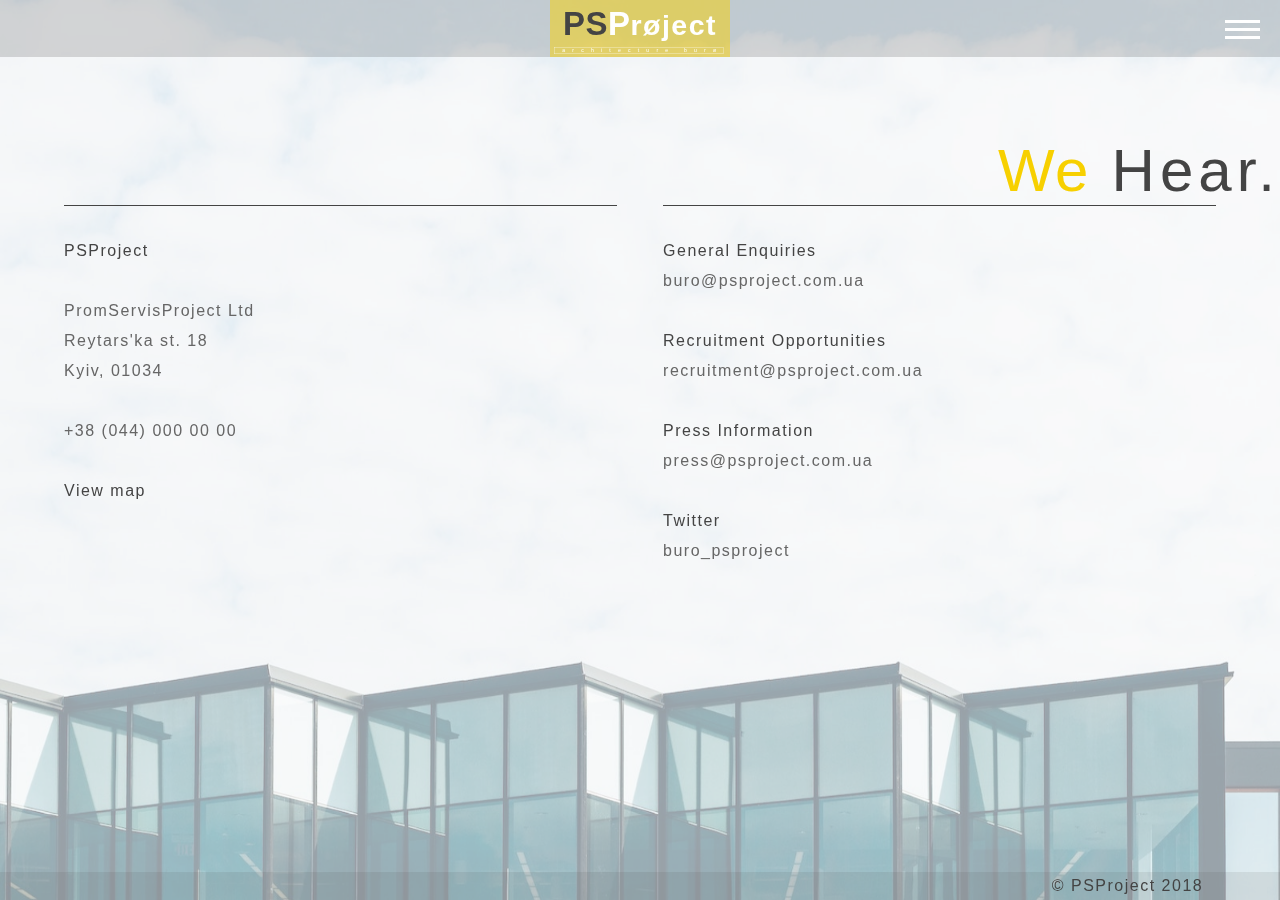
==== contact.html @ 56c2ce6f "added project to GIT" ====
<!DOCTYPE html>
<html lang="en" dir="ltr">
    <head>
        <meta charset="utf-8">
        <title>PSProject | Contact</title>
        <link rel="stylesheet" href="css/main.css">
        <meta content="width=device-width, initial-scale=1" name="viewport" />
    </head>
    <body class="contact">
        <img src="img/contactBg.jpg" alt="contactBackgroundImage" id="contactBG">
        <div id="container">
            <div class="overlay"></div>
            <header id="aboutHeader">
                <div class="logo">
                    <a href="index.html">
                        <h1><span>PS</span><span style="color:white">P</span>røject</h1>
                        <p>architecture burø</p>
                    </a>
                </div>
                <div class="headLine"></div>
                <div class="menu-btn" onclick="openMenu()">
                    <div class="btnLine"></div>
                    <div class="btnLine"></div>
                    <div class="btnLine"></div>
                </div>
                <div class="menu about">
                    <ul>
                        <li><a href="index.html">Home</a></li>
                        <li><a href="about.html">About</a></li>
                        <li><a href="projects.html">Projects</a></li>
                        <li><a href="contact.html" class="current">Contact Us</a></li>

                    </ul>
                </div>
            </header>
            <main id="aboutMain">
                <h1><span>We</span> Hear.</h1>
                <div class="contactInfo">
                    <div class="address">
                        <br>
                        PSProject
                        <br>
                        <br>
                        <span class="mainColLight">
                            PromServisProject Ltd
                            <br>
                            Reytars'ka st. 18
                            <br>
                            Kyiv, 01034
                            <br>
                            <br>
                            +38 (044) 000 00 00
                            <br>
                            <br>
                        </span>
                        <a href="https://www.google.com/maps/place/ул.+Рейтарская,+18,+Киев,+02000/data=!4m2!3m1!1s0x40d4ce5bf9d608c3:0xf8312d2061d8ecb2?sa=X&ved=2ahUKEwiZ26upzoXeAhXJ_aQKHbNVDR8Q8gEwAHoECAUQAQ" target="_blank">View map</a>
                    </div>
                    <div class="mailList">
                        <br>
                        General Enquiries <br>
                        <a href="mailto: buro@psproject.com.ua"><span class="mainColLight">buro@psproject.com.ua</span></a>
                        <br>
                        <br>
                        Recruitment Opportunities
                        <br>
                        <a href="mailto: recruitment@psproject.com.ua"><span class="mainColLight">recruitment@psproject.com.ua</span></a>
                        <br>
                        <br>
                        Press Information
                        <br>
                        <a href="mailto: press@psproject.com.ua"><span class="mainColLight">press@psproject.com.ua</span></a>
                        <br>
                        <br>
                        Twitter
                        <br>
                        <a href="https://twitter.com/buro_psproject" target="_blank"><span class="mainColLight">buro_psproject</span></a>
                    </div>
                </div>
                <div class="pusher"></div>
            </main>

            <footer>
                © PSProject 2018
            </footer>
        </div>
        <script type="text/javascript" src="js/main.js"></script>
    </body>
</html>
---- css/main.css ----
/*$secondColorA: rgba(rgb(241, 221, 37), 0.5);


// GREY-YELLOW

$mainColor: #444;
$secondColor: rgb(150, 146, 11);
$secondColorA: rgba(150, 146, 11, 0.8);
*/
* {
  margin: 0;
  padding: 0;
  font-family: Tahoma, helvetica, arial, sans-serif;
  letter-spacing: 1.5px;
  color: #444; }

html {
  height: 100%; }

body {
  height: 100%;
  padding: 0; }
  body #container {
    box-sizing: border-box;
    min-height: 100%;
    box-sizing: border-box;
    position: relative; }
  body .bold {
    font-weight: bold; }
  body .mainColLight {
    color: #666; }
  body.homeBody #homeBG {
    position: fixed;
    top: 0;
    left: 0;
    width: 100%;
    height: 100%;
    z-index: -1; }
  body.homeBody .overlay {
    position: fixed;
    top: 0;
    right: 0;
    width: 100%;
    height: 100%;
    background: rgba(255, 255, 255, 0.3);
    z-index: 0; }
  body.about #aboutBG {
    position: fixed;
    top: 0;
    left: 0;
    width: 100%;
    height: 100%;
    z-index: -1; }
  body.about .overlay {
    position: fixed;
    top: 0;
    right: 0;
    width: 100%;
    min-height: 100%;
    background: rgba(255, 255, 255, 0.5);
    z-index: 0; }
  body.projects #projectsBG {
    position: fixed;
    top: 0;
    left: 0;
    width: 100%;
    height: 100%;
    z-index: -1; }
  body.projects .overlay {
    position: fixed;
    top: 0;
    right: 0;
    width: 100%;
    height: 100%;
    background: rgba(255, 255, 255, 0.5);
    z-index: 0; }
  body.contact #contactBG {
    position: fixed;
    top: 0;
    left: 0;
    width: 100%;
    height: 100%;
    z-index: -1; }
  body.contact .overlay {
    position: fixed;
    top: 0;
    right: 0;
    width: 100%;
    height: 100%;
    background: rgba(255, 255, 255, 0.6);
    z-index: 0; }
  body header {
    position: relative;
    top: 0;
    left: 0; }
    body header.reduce .headLine {
      width: 0%;
      transition: all 0.5s ease-out; }
    body header .logo {
      position: relative;
      min-width: 570px;
      height: 160px;
      color: #fff;
      margin: 30px;
      padding: 15px;
      background: rgba(247, 208, 0, 0.5);
      transition: all 2s ease-out; }
      body header .logo a {
        text-decoration: none; }
        body header .logo a h1 {
          letter-spacing: 5px;
          font-size: 95px;
          text-align: center;
          margin-bottom: 5px;
          color: #fff; }
          body header .logo a h1 span {
            font-size: 110px; }
        body header .logo a p {
          position: absolute;
          bottom: 10px;
          padding-left: 25px;
          border: 1px solid #fff;
          font-size: 17px;
          letter-spacing: 24px;
          color: #fff; }
    body header#aboutHeader {
      height: 56px;
      position: relative;
      top: 0;
      left: 0; }
      body header#aboutHeader .logo {
        text-align: left;
        position: absolute;
        z-index: 3;
        margin: 0;
        top: 0;
        left: 50%;
        transform: scale(0.3) translateX(-50%);
        transform-origin: top left;
        background: rgba(247, 208, 0, 0.5);
        transition: all 2s ease-out; }
        body header#aboutHeader .logo.reduce {
          left: 0;
          transform: scale(0.3) translateX(0);
          transform-origin: top left; }
    body header .headLine {
      position: absolute;
      top: 0;
      left: 0;
      width: 100%;
      height: 57px;
      background: rgba(68, 68, 68, 0.2);
      transition: all 0.5s ease-out;
      z-index: 2; }
    body header .menu-btn {
      display: block;
      position: fixed;
      top: 0;
      right: 0;
      margin: 20px;
      z-index: 3;
      transition: all 0.5s ease-out; }
      body header .menu-btn:hover {
        cursor: pointer; }
      body header .menu-btn .btnLine {
        width: 35px;
        height: 3px;
        background: #fff;
        margin-bottom: 5px; }
      body header .menu-btn.close {
        transform: rotate(180deg);
        transition: all 0.5s ease-out; }
        body header .menu-btn.close .btnLine:nth-child(1) {
          transform: rotate(45deg) translate(8px, 7px); }
        body header .menu-btn.close .btnLine:nth-child(2) {
          visibility: hidden; }
        body header .menu-btn.close .btnLine:nth-child(3) {
          transform: rotate(-45deg) translate(4px, -3px); }
    body header .menu {
      position: fixed;
      top: 0;
      right: 0;
      min-width: 280px;
      width: 30%;
      height: 100%;
      text-align: center;
      background: rgba(68, 68, 68, 0.2);
      display: flex;
      font-weight: normal;
      text-transform: uppercase;
      justify-content: center;
      flex-direction: column;
      transform: translate3d(100%, 0, 0);
      z-index: 2;
      transition: all 0.5s ease-out; }
      body header .menu ul {
        list-style: none; }
        body header .menu ul li {
          font-size: 40px;
          padding: 15px; }
          body header .menu ul li a {
            text-decoration: none;
            color: #fff;
            letter-spacing: 1.5px; }
            body header .menu ul li a.current {
              color: #444;
              transition: all 0.5s ease-out; }
              body header .menu ul li a.current:hover {
                color: #fff;
                transition: all 0.5s ease-out; }
            body header .menu ul li a:hover {
              color: #444;
              transition: all 0.5s ease-out; }
      body header .menu.show {
        display: flex;
        transform: translate3d(0, 0, 0);
        transition: all 0.5s ease-out; }
    body header#homeHeader {
      display: flex;
      text-align: center;
      justify-content: center;
      width: 100%;
      transition: all 2s ease-out; }
      body header#homeHeader.reduce {
        width: 70%;
        transition: all 2s ease-out; }
  body main {
    position: relative;
    margin: 0;
    padding: 0;
    left: 0;
    transition: all 2s ease-out; }
    body main.reduce {
      left: -30%;
      transition: all 0.5s ease-out; }
    body main h1 {
      text-align: right;
      margin-top: 80px;
      font-weight: normal;
      font-size: 60px;
      letter-spacing: 5px; }
      body main h1 span {
        color: #f7d000; }
    body main section {
      box-sizing: border-box;
      width: 50%;
      float: right;
      line-height: 1.5; }
      body main section h2 {
        font-weight: normal;
        border-bottom: 1px solid #f7d000;
        margin: 50px 0 20px 0; }
      body main section .bio p {
        margin: 10px;
        font-size: 16px; }
      body main section .staf .wrapper {
        box-sizing: border-box;
        letter-spacing: 1.5px;
        line-height: 30px;
        display: flex;
        flex-direction: row;
        flex-wrap: wrap;
        justify-content: center; }
        body main section .staf .wrapper .team-member {
          position: relative;
          margin: 5px;
          text-align: center;
          font-size: 16px; }
          body main section .staf .wrapper .team-member p {
            background: #444;
            color: #fff; }
          body main section .staf .wrapper .team-member img {
            width: 200px; }
          body main section .staf .wrapper .team-member .mailMe {
            box-sizing: border-box;
            position: absolute;
            width: 200px;
            height: 200px;
            top: 0;
            left: 0;
            padding-top: 80px;
            opacity: 0;
            transition: all 0.5s ease-out; }
            body main section .staf .wrapper .team-member .mailMe:hover {
              opacity: 0.8;
              background: #fff;
              color: #444;
              transition: all 0.5s ease-out; }
    body main .projects {
      box-sizing: border-box;
      width: 100%;
      margin: auto;
      display: flex;
      flex-direction: row;
      flex-wrap: wrap;
      justify-content: center; }
      body main .projects .myProject {
        width: 310px;
        height: 230px;
        background: url("../img/proOverlay.jpg");
        background-size: cover;
        position: relative;
        margin: 10px; }
        body main .projects .myProject img {
          width: 310px;
          height: 230px;
          position: absolute;
          top: 0;
          left: 0;
          opacity: 1;
          z-index: 1;
          transition: all 0.5s ease-out; }
          body main .projects .myProject img:hover {
            opacity: 0;
            transition: all 0.5s ease-out; }
        body main .projects .myProject p {
          position: absolute;
          bottom: 8px;
          left: 16px; }
    body main .contactInfo {
      box-sizing: border-box;
      display: flex;
      flex-direction: row;
      justify-content: space-between;
      width: 100%;
      letter-spacing: 1.5px;
      line-height: 30px;
      padding: 0 5%; }
      body main .contactInfo .address {
        border-top: 1px solid #444;
        width: 48%; }
        body main .contactInfo .address a {
          text-decoration: none; }
      body main .contactInfo .mailList {
        border-top: 1px solid #444;
        width: 48%; }
        body main .contactInfo .mailList a {
          text-decoration: none; }
  body .pusher {
    width: 100%;
    height: 50px;
    clear: both; }
  body footer {
    box-sizing: border-box;
    background-color: rgba(68, 68, 68, 0.1);
    width: 100%;
    text-align: right;
    padding: 5px 6%;
    position: absolute;
    bottom: 0; }

@media only screen and (max-width: 600px) {
  body.about .overlay, body.contact .overlay, body.projects .overlay {
    background: rgba(255, 255, 255, 0.9); }
  body header#homeHeader.reduce {
    width: 100%; }
  body header#homeHeader .logo {
    top: 10vh;
    margin: 0;
    transform: scale(0.6) translateX(0);
    transform-origin: top center;
    transition: all 2s ease-out; }
    body header#homeHeader .logo.reduce {
      top: 3px;
      margin: 0;
      transition: all 2s ease-out; }
  body header#aboutHeader .logo.reduce {
    top: 3px;
    margin: 0;
    left: 50%;
    transform: scale(0.6) translateX(-50%); }
  body header .menu {
    width: 100%; }
  body main.reduce {
    left: -100%;
    transition: all 0.5s ease-out; }
  body main section {
    width: 100%;
    padding: 0 20px; }
  body main .projects {
    box-sizing: border-box;
    flex-direction: column;
    flex-wrap: nowrap; }
    body main .projects .myProject {
      width: 90vw;
      height: 50vh;
      margin: 10px auto; }
      body main .projects .myProject img {
        width: 100%;
        height: 100%;
        transition: opacity 1s ease; }
        body main .projects .myProject img:hover {
          transition: opacity 1s ease; }
  body main .contactInfo {
    flex-direction: column;
    margin: auto; }
    body main .contactInfo .address {
      width: 100%;
      margin-bottom: 40px; }
    body main .contactInfo .mailList {
      width: 100%; } }
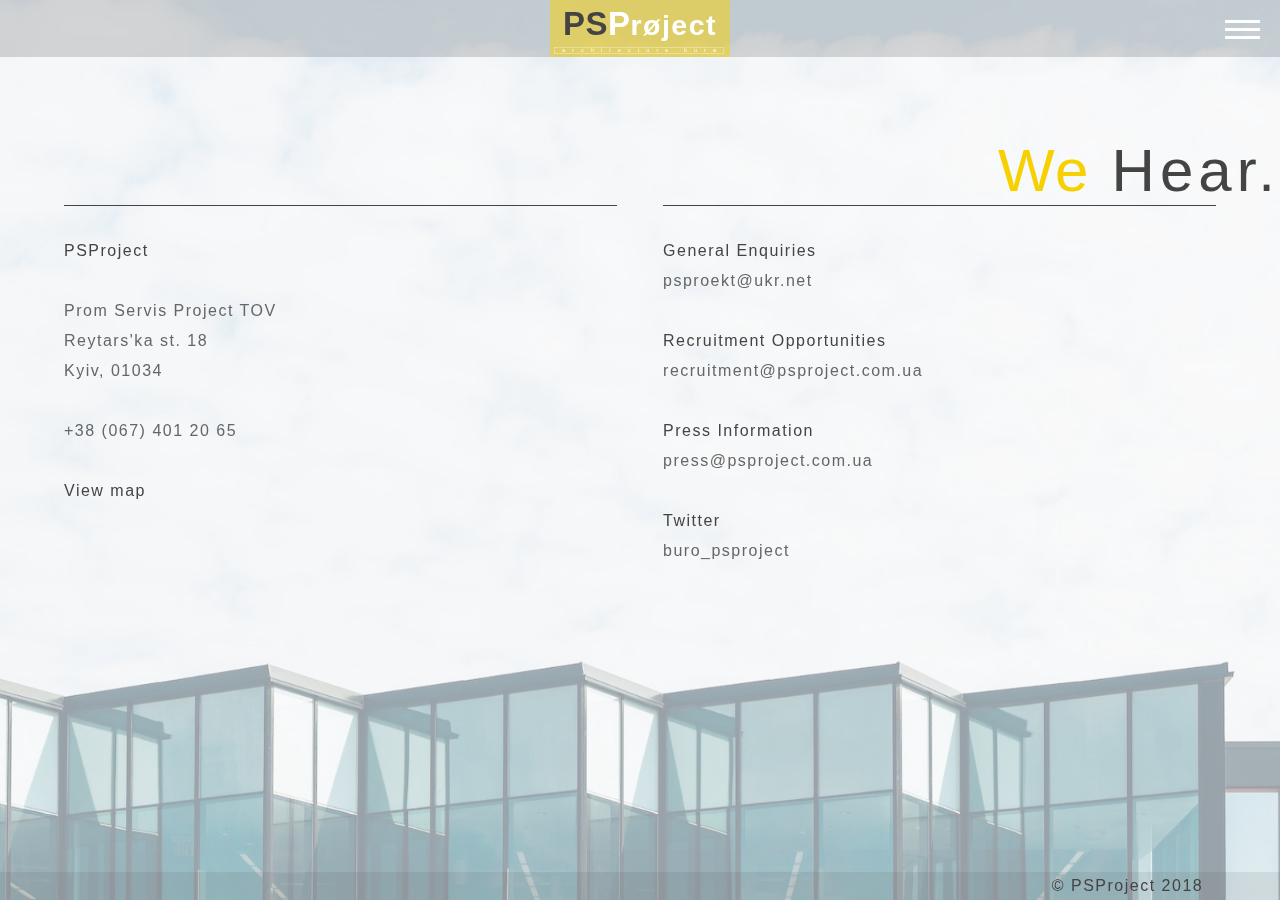
==== commit f1798399: "some corrections" ====
--- a/contact.html
+++ b/contact.html
@@ -42,14 +42,14 @@
                         <br>
                         <br>
                         <span class="mainColLight">
-                            PromServisProject Ltd
+                            Prom Servis Project TOV
                             <br>
                             Reytars'ka st. 18
                             <br>
                             Kyiv, 01034
                             <br>
                             <br>
-                            +38 (044) 000 00 00
+                            +38 (067) 401 20 65
                             <br>
                             <br>
                         </span>
@@ -58,7 +58,7 @@
                     <div class="mailList">
                         <br>
                         General Enquiries <br>
-                        <a href="mailto: buro@psproject.com.ua"><span class="mainColLight">buro@psproject.com.ua</span></a>
+                        <a href="mailto: buro@psproject.com.ua"><span class="mainColLight">psproekt@ukr.net </span></a>
                         <br>
                         <br>
                         Recruitment Opportunities
